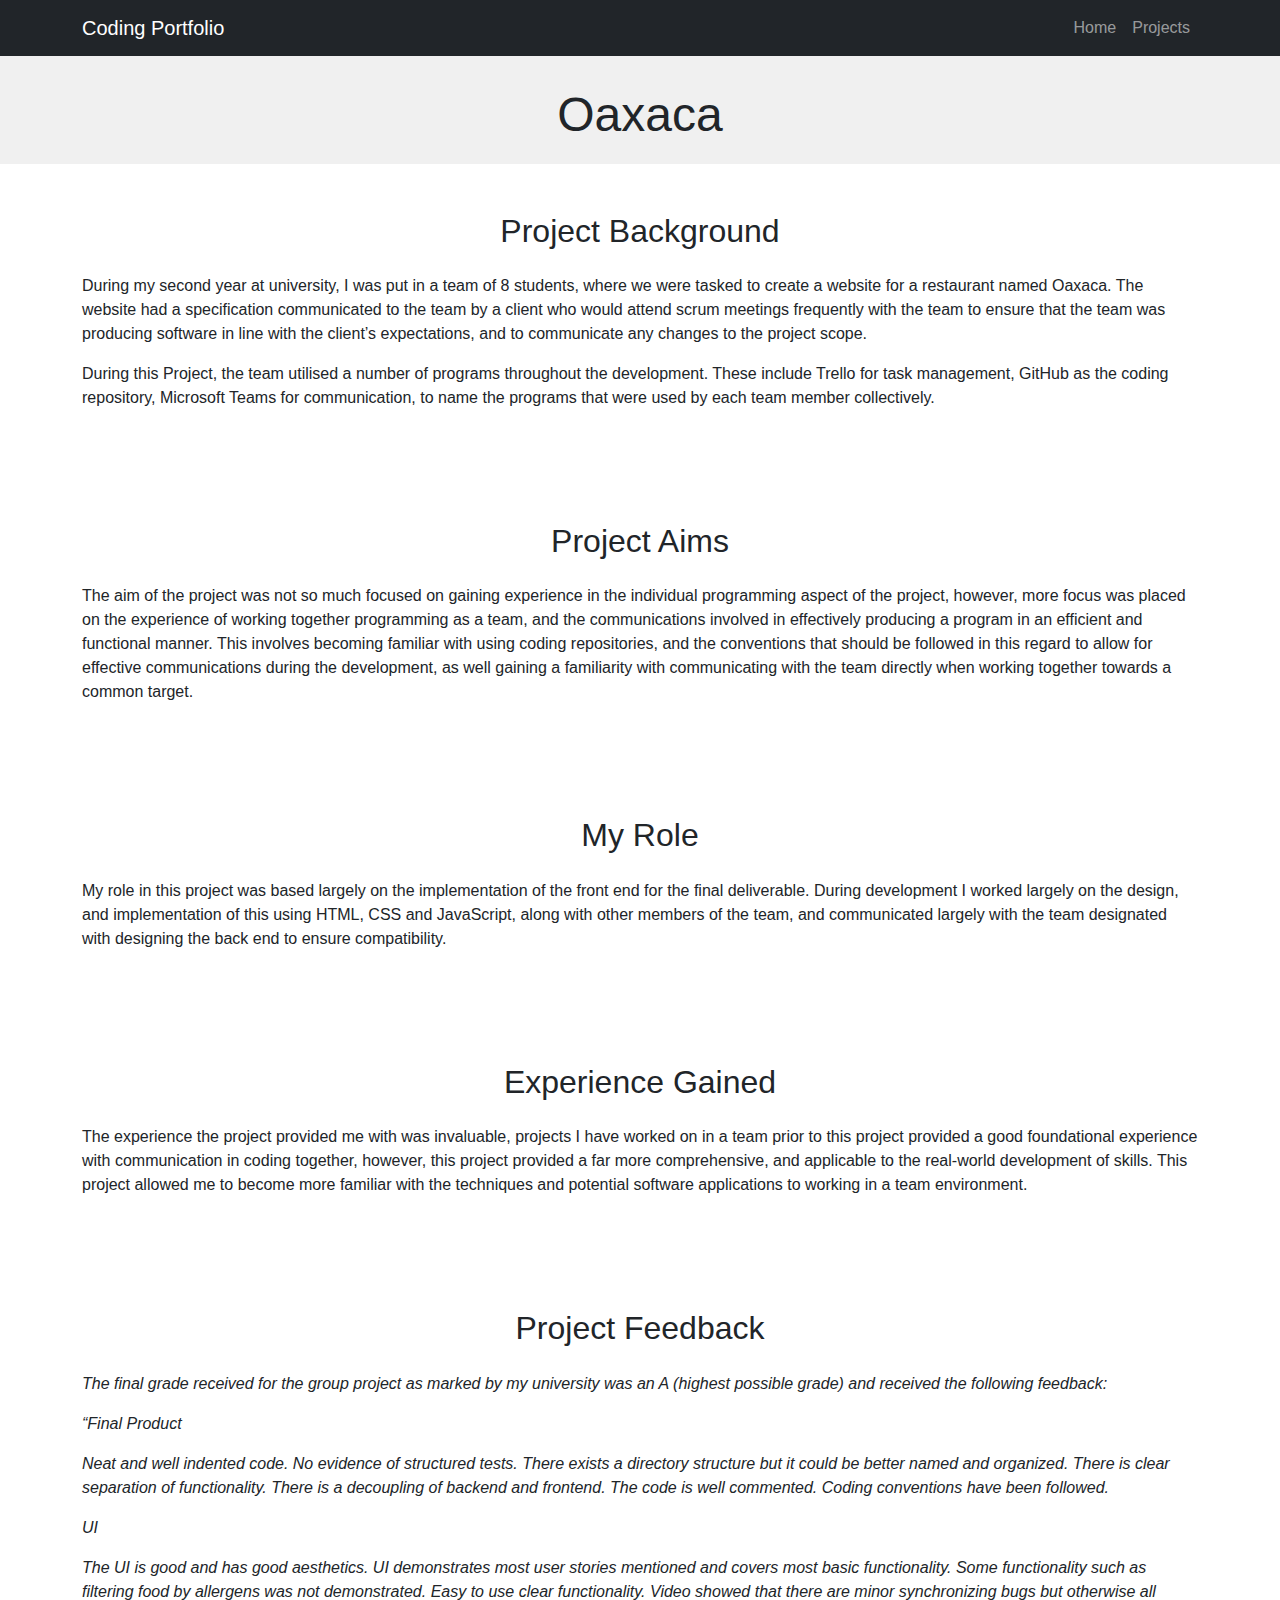
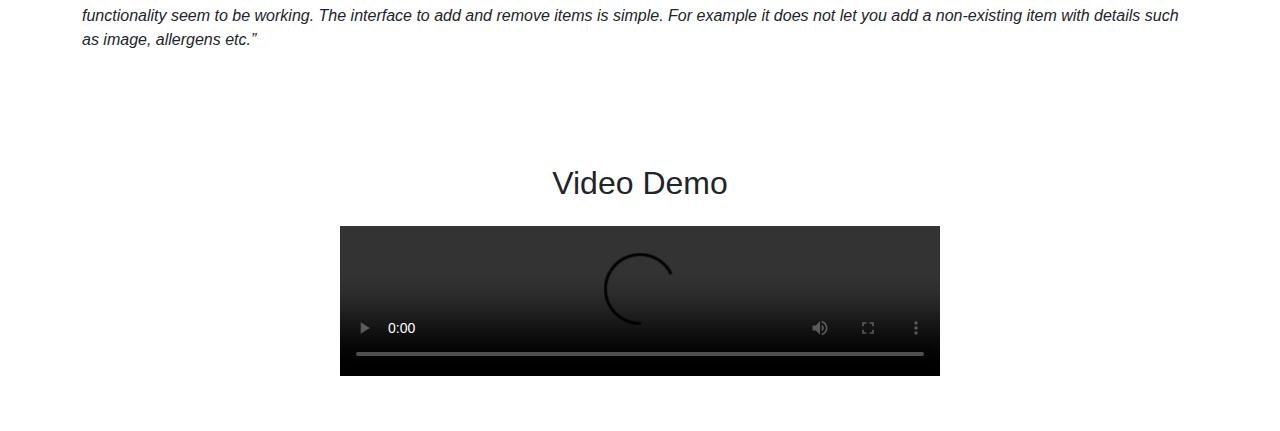
==== oaxaca.html @ e71840e9 "Add files via upload" ====
<!doctype html>
<html lang="en">

    <head>
        <meta charset="UTF-8">
        <meta name="viewport" content="width=device-width, initial-scale=1.0">
        <title>Coding Portfolio</title>
        <!-- Bootstrap CSS -->
        <link rel="stylesheet" href="https://cdn.jsdelivr.net/npm/bootstrap@5.3.0/dist/css/bootstrap.min.css">
        <!-- Custom CSS -->
        <link rel="stylesheet" href="styles.css">
      </head>

    <body>
        <!-- Navbar -->
        <nav class="navbar navbar-expand-lg navbar-dark bg-dark">
            <div class="container">
                <a class="navbar-brand" href="index.html">Coding Portfolio</a>
                <button class="navbar-toggler" type="button" data-bs-toggle="collapse" data-bs-target="#navbarNav"
                        aria-controls="navbarNav" aria-expanded="false" aria-label="Toggle navigation">
                    <span class="navbar-toggler-icon"></span>
                </button>
                <div class="collapse navbar-collapse" id="navbarNav">
                    <ul class="navbar-nav ms-auto">
                        <li class="nav-item active">
                            <a class="nav-link" href="index.html">Home</a>
                        </li>
                        <li class="nav-item">
                            <a class="nav-link" href="projects.html">Projects</a>
                        </li>
                    </ul>
                </div>
            </div>
        </nav>

        <!-- Hero Section -->
        <header class="hero d-flex align-items-center">
            <div class="container text-center">
                <h1>Oaxaca</h1>
            </div>
        </header>

        <!-- Project Description -->
        <section class="project-background py-5">
            <div class="container">
                <h2 class="text-center mb-4">Project Background</h2>
                <p>During my second year at university, I was put in a team of 8 students, where we were tasked to create a website for a restaurant named Oaxaca. The website had a specification communicated to the team by a client who would attend scrum meetings frequently with the team to ensure that the team was producing software in line with the client’s expectations, and to communicate any changes to the project scope.</p>
                <p>During this Project, the team utilised a number of programs throughout the development. These include Trello for task management, GitHub as the coding repository, Microsoft Teams for communication, to name the programs that were used by each team member collectively. </p>
            </div>
        </section>

        <section class="project-role py-5">
            <div class="container">
                <h2 class="text-center mb-4">Project Aims</h2>
                <p>
                    The aim of the project was not so much focused on gaining experience in the individual programming aspect of the project, however, more focus was placed on the experience of working together programming as a team, and the communications involved in effectively producing a program in an efficient and functional manner. This involves becoming familiar with using coding repositories, and the conventions that should be followed in this regard to allow for effective communications during the development, as well gaining a familiarity with communicating with the team directly when working together towards a common target.
                </p>
            </div>
        </section>

        <section class="project-role py-5">
            <div class="container">
                <h2 class="text-center mb-4">My Role</h2>
                <p>
                    My role in this project was based largely on the implementation of the front end for the final deliverable. During development I worked largely on the design, and implementation of this using HTML, CSS and JavaScript, along with other members of the team, and communicated largely with the team designated with designing the back end to ensure compatibility.
                </p>
            </div>
        </section>

        <section class="project-background py-5">
            <div class="container">
                <h2 class="text-center mb-4">Experience Gained</h2>
                <p>
                    The experience the project provided me with was invaluable, projects I have worked on in a team prior to this project provided a good foundational experience with communication in coding together, however, this project provided a far more comprehensive, and applicable to the real-world development of skills. This project allowed me to become more familiar with the techniques and potential software applications to working in a team environment.
                </p>
            </div>
        </section>

        <section class="project-background py-5">
            <div class="container">
                <h2 class="text-center mb-4">Project Feedback</h2>
                <i>
                    <p>
                        The final grade received for the group project as marked by my university was an A (highest possible grade) and received the following feedback:
                    </p>
                    <p>
                        “Final Product
                    </p>
                    <p>
                        Neat and well indented code. No evidence of structured tests. There exists a directory structure but it could be better named and organized. There is clear separation of functionality. There is a decoupling of backend and frontend. The code is well commented. Coding conventions have been followed.
                    </p>
                    <p>
                        UI
                    </p>
                    <p>
                        The UI is good and has good aesthetics. UI demonstrates most user stories mentioned and covers most basic functionality. Some functionality such as filtering food by allergens was not demonstrated. Easy to use clear functionality. Video showed that there are minor synchronizing bugs but otherwise all functionality seem to be working. The interface to add and remove items is simple. For example it does not let you add a non-existing item with details such as image, allergens etc.”
                    </p>
                </i>
            </div>
        </section>

        <section class="project-background py-5">
            <div class="container">
                <h2 class="text-center mb-4">Video Demo</h2>
                <div class="video-container">
                    <video controls src="resources/OaxacaVideo.mp4" width="600"></video>
                </div>
            </div>
        </section>

        <p></p>
        <p></p>
        <p></p>
        <p></p>



        <!-- Bootstrap JS (Optional, but required if you want to use Bootstrap features like navbar toggling) -->
        <script src="https://cdn.jsdelivr.net/npm/bootstrap@5.3.0/dist/js/bootstrap.bundle.min.js"></script>

    </body>
---- styles.css ----
body {
  font-family: Arial, sans-serif;
  margin: 0;
  padding: 0;
}

.hero {
  height: 400px;
  background-color: #f0f0f0;
}

.hero h1 {
  font-size: 3rem;
  margin-bottom: 20px;
}

.hero p {
  font-size: 1.5rem;
  color: #777;
}

.about-me p {
  margin-bottom: 15px;
}

html,
body {
  height: 100%;
}

body {
  display: flex;
  flex-direction: column;
}

.footer {
  width: 100%;
  position: fixed;
  bottom: 0;
}

/* Custom CSS for the card height */
.card {
  display: flex;
  flex-direction: column;
  height: 100%;
  transition: transform 0.3s ease-in-out;
}

.card-img-top {
  object-fit: cover;
  height: 425px;
}

/* Hover effect */
.card:hover {
  transform: scale(1.05);
  /* Slightly grow the card on hover */
}

/* Hide the project boxes by default */
.project-box {
  opacity: 0;
}

h1 {
  margin: 30px;
}

.video-container {
    text-align: center;
}
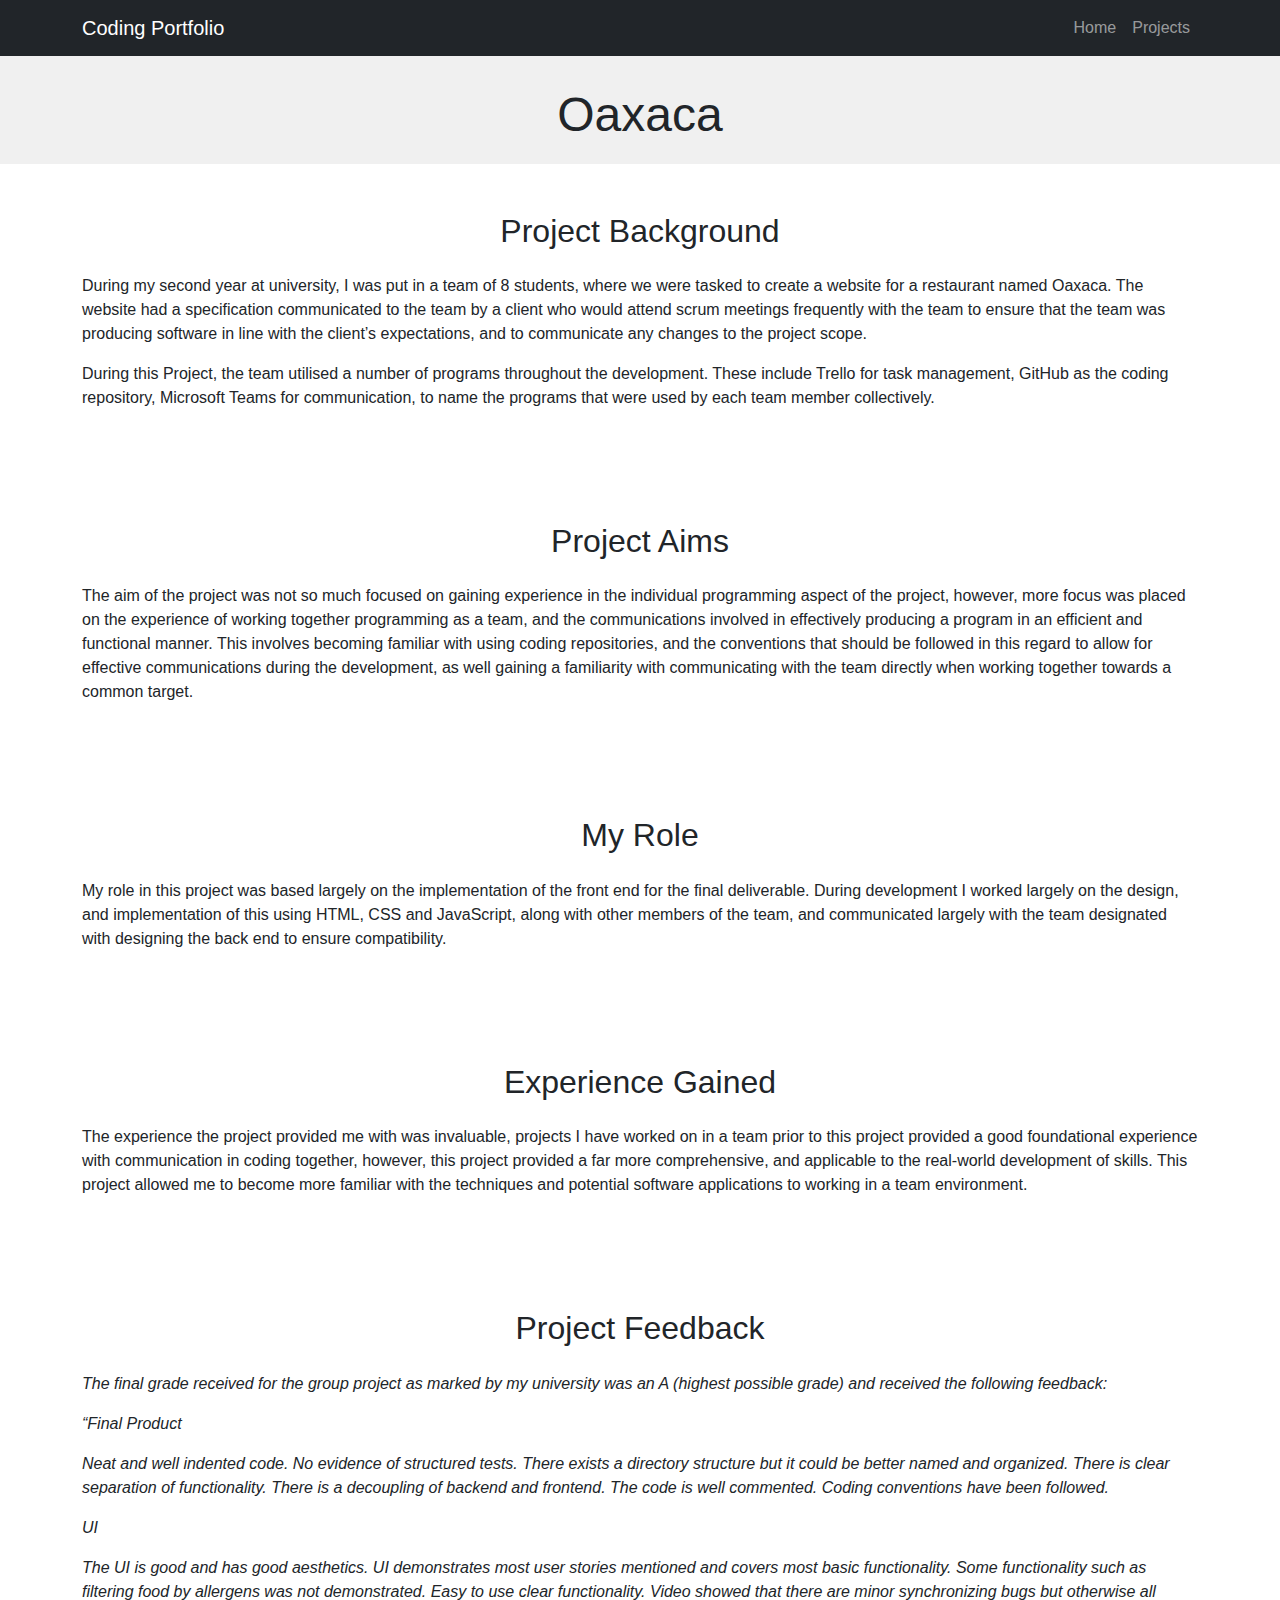
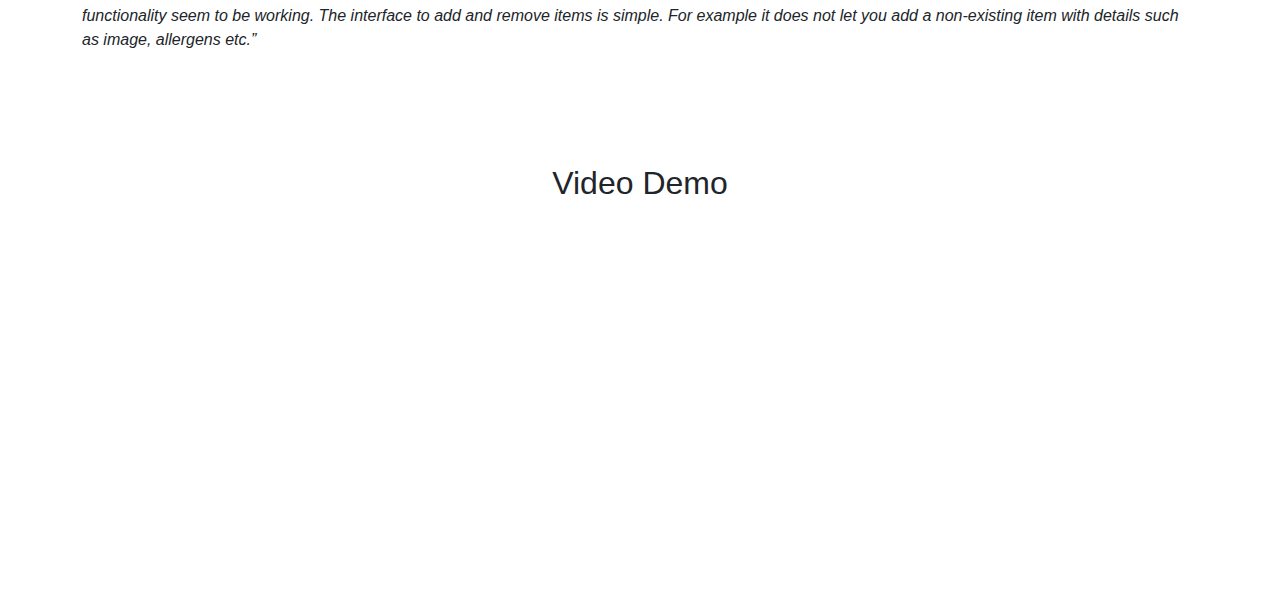
==== commit bfc74604: "Add files via upload" ====
--- a/oaxaca.html
+++ b/oaxaca.html
@@ -103,7 +103,7 @@
             <div class="container">
                 <h2 class="text-center mb-4">Video Demo</h2>
                 <div class="video-container">
-                    <video controls src="resources/OaxacaVideo.mp4" width="600"></video>
+                    <iframe width="560" height="315" src="https://www.youtube.com/embed/wi7LhIzvkRw?si=lTe3X7i6Kg-Iot2S" title="YouTube video player" frameborder="0" allow="accelerometer; autoplay; clipboard-write; encrypted-media; gyroscope; picture-in-picture; web-share" allowfullscreen></iframe>
                 </div>
             </div>
         </section>
